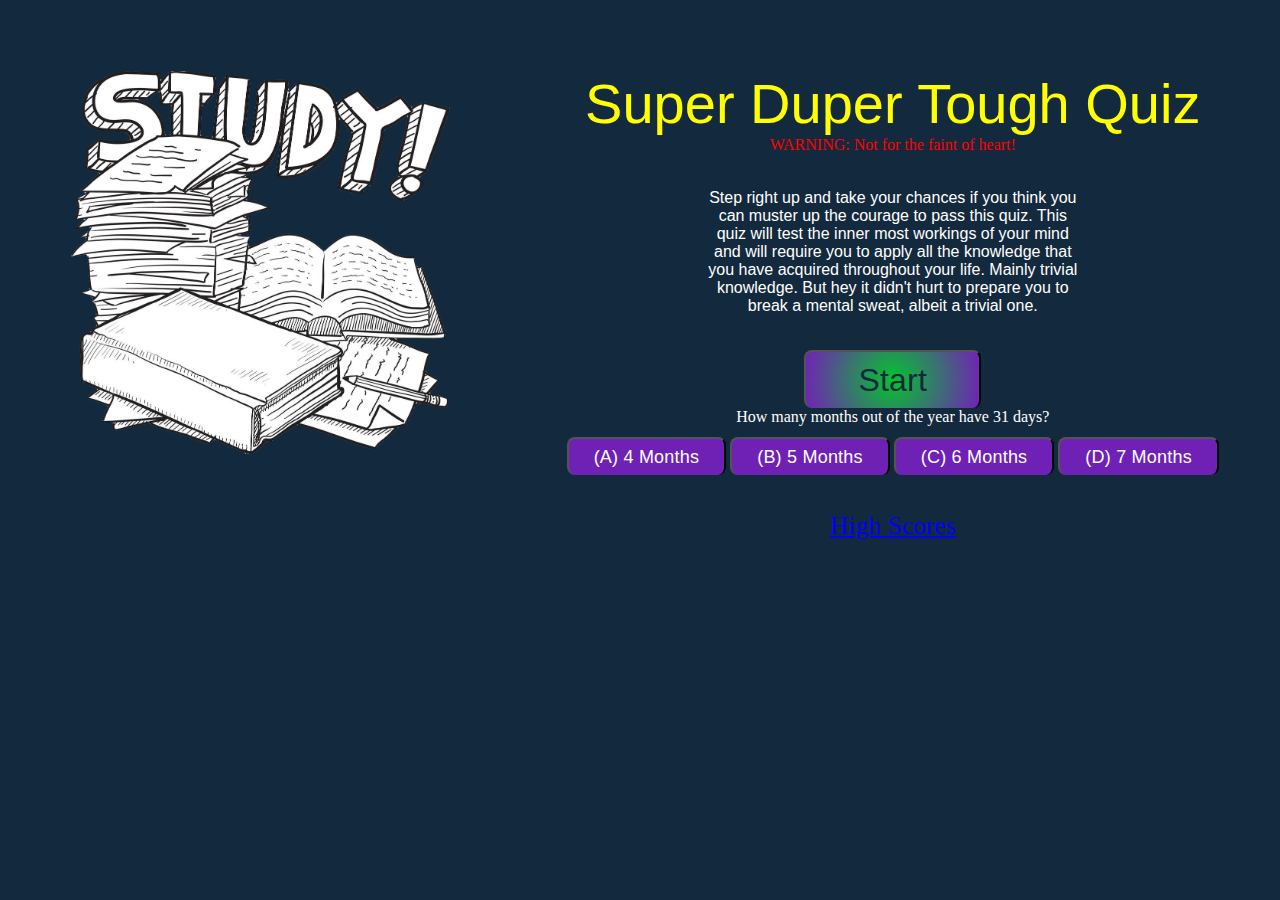
==== index.html @ 0b1778bb "my first commit for this assignmet.  It is still unfinished" ====
<!DOCTYPE html>
<html>
  <head>
    <title>Quiz Yourself</title>
    <meta charset="UTF-8" />
    <meta name="viewport" content="width=device-width, initial-scale=1" />
    <link rel="stylesheet" type="text/css" href="./assets/style.css" />
</head>
<body>
    <img class="examImg" src="./assets/images/study4exam.png" alt="stack of papers to study">
    
    <div class= "large-font">Super Duper Tough Quiz</div>
    <div id="quiz-starting-info">
        <p1>WARNING: Not for the faint of heart!</p1>
        <p>Step right up and take your chances if you think you can muster up the courage to pass this quiz.
        This quiz will test the inner most workings of your mind and will require you to apply all the knowledge that you have
        acquired throughout your life. Mainly trivial knowledge.  But hey it didn't hurt to prepare you to break a mental sweat, albeit a trivial one.</p>
        <button id="start-button" class="begin">Start</button>
    </div>
    
    <div id="current-question">How many months out of the year have 31 days?<br>
            <div id="text-of-question"></div>
            <button id="first-choice" class="answer-button">(A) 4 Months</button>
            <button id="second-choice" class="answer-button">(B) 5 Months</button>
            <button id="third-choice" class="answer-button">(C) 6 Months</button>
            <button id="fourth-choice" class="answer-button">(D) 7 Months</button>
    </div>
    <br><br>

    <script src="./assets/questions.js"></script>
    <script src="./assets/script.js"></script>

    <Footer>
        <a href="./highscores.html">High Scores</a>
    </Footer>
    </body>




    <!--class="bestScores" id="save-score"> possible high scores classes-->
    <!--//span an id to change the questions
    put each answer in a div
    put a class on the div containing all the answers
---- assets/style.css ----
* {

    text-align: center;
    background: #13293d;
    color: #fff;
    border-bottom:30px #879274;
}

body {
    justify-content: center;
    align-items: center;
}

.large-font {
    color: yellow;
    font-size: 3.5em;
    text-align:center;
    font-family: Impact, Haettenschweiler, 'Arial Narrow Bold', sans-serif;
    font-weight: 300;
    padding-top: 5%;
}

p1 {
    color: red;
    text-align: center;

}

p {
    text-align: center;
    flex-wrap: wrap;
    font-family:'Franklin Gothic Medium', 'Arial Narrow', Arial, sans-serif;
    padding-right: 15%;
    padding-left: 15%;
    padding-top: 1.5%;
    margin-left: 40%;
}

.begin {
    background: radial-gradient(circle, rgb(4, 196, 45) 0%, rgba(118, 33, 187, 0.954) 100%);
    border-radius: 8px;
    color: #13293d;
    cursor: pointer;
    font-size: 2em;
    letter-spacing: 0.21px;
    line-height: 16px;
    max-width: 255px;
    padding: 20px 52px;
    text-align: center;
    transition-duration: 0.15s;
    transition-property: background-color;
    transition-timing-function: linear;
    margin-top: 0.6em;
}

.answer-button {
    font-size: 18px;
    background-color: rgba(118, 33, 187, 0.954);
    cursor: pointer;
    border-radius: 8px;
    letter-spacing: 0.21px;
    line-height: 16px;
    max-width: 255px;
    padding: 10px 25px;
    text-align: center;
    transition-timing-function: linear;
    margin-top: 0.6em;
}

a {
    color: blue;
    font-size: 1.6em;
}

.examImg {
    float: left;
    max-width: 30%;
    max-height: 30%;
    margin: 5%
}

.bestScores{
    background: radial-gradient(circle, rgb(4, 196, 45) 0%, rgba(118, 33, 187, 0.954) 100%);
    border-radius: 8px;
    color: #13293d;
    cursor: pointer;
    font-size: 2em;
    letter-spacing: 0.25px;
    line-height: 25px;
    max-width: 255px;
    padding: 20px 52px;
    text-align: center;
    transition-duration: 0.15s;
    transition-property: background-color;
    transition-timing-function: linear;
    margin-top: 0.6em;}


.card {
        background: radial-gradient(circle, rgba(240,230,140,1) 0%, rgba(187,124,33,0.604079131652661) 100%);
        border: 1px solid #eceff1;
        border-radius: 8px;
        box-shadow: rgba(60, 64, 67, 2) 0 1px 2px 0,
          rgba(60, 64, 67, 0.15) 0 2px 4px 3px;
        margin: auto;
        padding: 20px;
}

.large-font {
        font-size: 3.5em;
        text-align:center;
}

.timer {
        height: 240px;
        padding: 10px;
        background: #13293d;
        color: #fff;
        text-align: center;
}

.timer-text {
        padding: 55px;
}


@media screen and (min-width: 768px){
    body {
    flex-direction: column;
    }
}
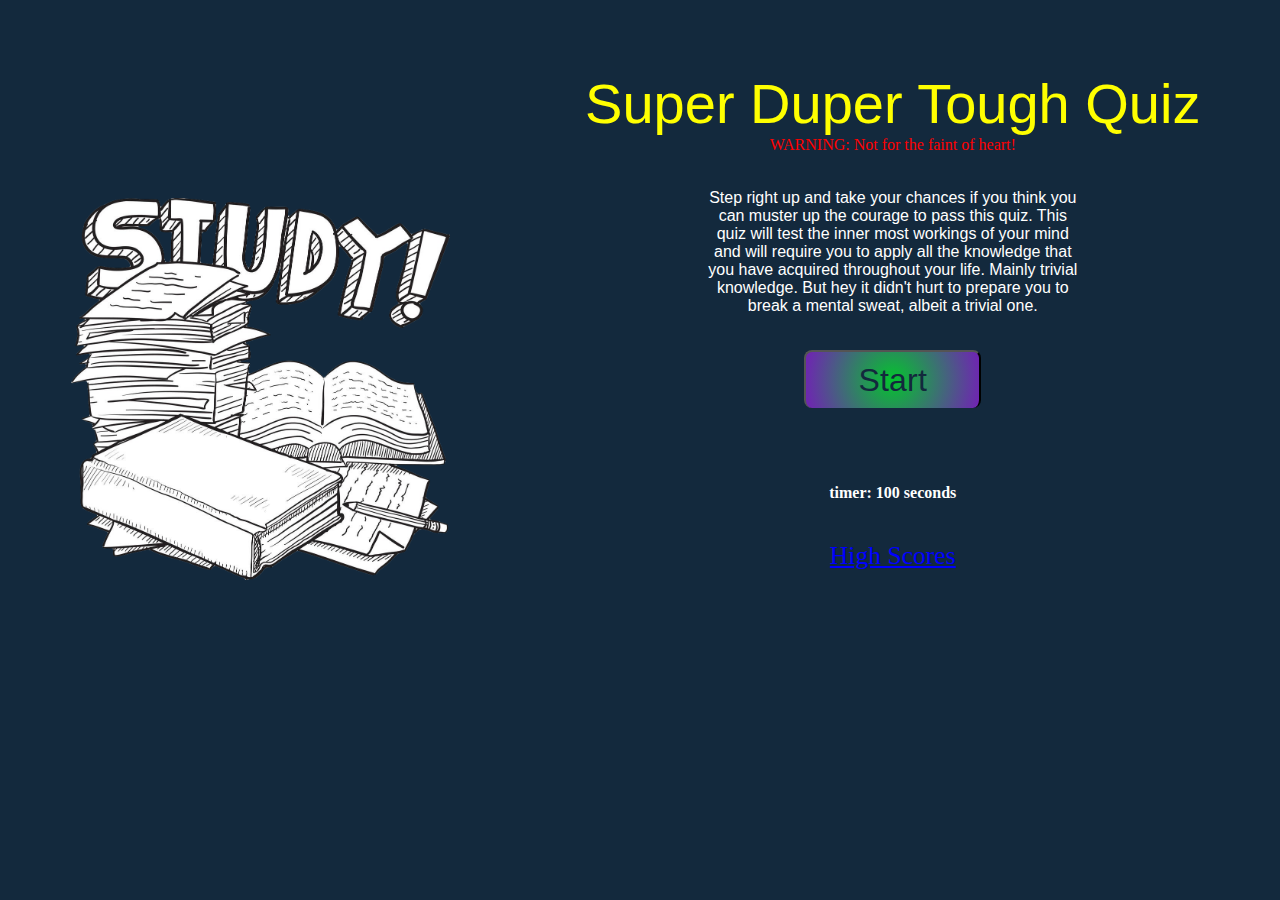
==== commit 1331e806: "update on my code quiz" ====
--- a/index.html
+++ b/index.html
@@ -17,15 +17,32 @@
         acquired throughout your life. Mainly trivial knowledge.  But hey it didn't hurt to prepare you to break a mental sweat, albeit a trivial one.</p>
         <button id="start-button" class="begin">Start</button>
     </div>
-    
-    <div id="current-question">How many months out of the year have 31 days?<br>
-            <div id="text-of-question"></div>
-            <button id="first-choice" class="answer-button">(A) 4 Months</button>
-            <button id="second-choice" class="answer-button">(B) 5 Months</button>
-            <button id="third-choice" class="answer-button">(C) 6 Months</button>
-            <button id="fourth-choice" class="answer-button">(D) 7 Months</button>
+   <br>
+   <div id="current-question"></div><br>
+            <div id="text-of-question">
+            <button id="answer-button-0" class="answer-button">(A) 4 Months</button>
+            <button id="answer-button-1" class="answer-button">(B) 5 Months</button>
+            <button id="answer-button-2" class="answer-button">(C) 6 Months</button>
+            <button id="answer-button-3" class="answer-button">(D) 7 Months</button>
+            </div>
     </div>
-    <br><br>
+    <br>
+
+    <h4>timer: <span id="timer">100</span> seconds</h4>
+
+    <br>
+
+    <div id="form" class="form">
+        <div class="final-score">
+            <p>Final Score</p>
+            <p id="finalScore"></p>
+        </div>
+        <p>Enter your initials to be recorded in this quiz's hall of fame!</p>
+        <form action="save-score-form" method="post">
+            <input type="text" id="initials" name="user-initials" placeholder="initials">
+            <button type="submit" class="saveInitials" id="save-score">save score</button>
+        </form>
+    </div>
 
     <script src="./assets/questions.js"></script>
     <script src="./assets/script.js"></script>
@@ -38,7 +55,3 @@
 
 
 
-    <!--class="bestScores" id="save-score"> possible high scores classes-->
-    <!--//span an id to change the questions
-    put each answer in a div
-    put a class on the div containing all the answers--- a/assets/style.css
+++ b/assets/style.css
@@ -76,34 +76,8 @@
     float: left;
     max-width: 30%;
     max-height: 30%;
-    margin: 5%
-}
-
-.bestScores{
-    background: radial-gradient(circle, rgb(4, 196, 45) 0%, rgba(118, 33, 187, 0.954) 100%);
-    border-radius: 8px;
-    color: #13293d;
-    cursor: pointer;
-    font-size: 2em;
-    letter-spacing: 0.25px;
-    line-height: 25px;
-    max-width: 255px;
-    padding: 20px 52px;
-    text-align: center;
-    transition-duration: 0.15s;
-    transition-property: background-color;
-    transition-timing-function: linear;
-    margin-top: 0.6em;}
-
-
-.card {
-        background: radial-gradient(circle, rgba(240,230,140,1) 0%, rgba(187,124,33,0.604079131652661) 100%);
-        border: 1px solid #eceff1;
-        border-radius: 8px;
-        box-shadow: rgba(60, 64, 67, 2) 0 1px 2px 0,
-          rgba(60, 64, 67, 0.15) 0 2px 4px 3px;
-        margin: auto;
-        padding: 20px;
+    margin: 5%;
+    padding-top: 10%;
 }
 
 .large-font {
@@ -111,17 +85,18 @@
         text-align:center;
 }
 
-.timer {
-        height: 240px;
-        padding: 10px;
-        background: #13293d;
-        color: #fff;
-        text-align: center;
+input {
+    background-color: whitesmoke;
+    color: black;
 }
 
-.timer-text {
-        padding: 55px;
+.final-score {
+	display: flex;
+	flex-direction: row;
+	justify-content: center;
+
 }
+
 
 
 @media screen and (min-width: 768px){
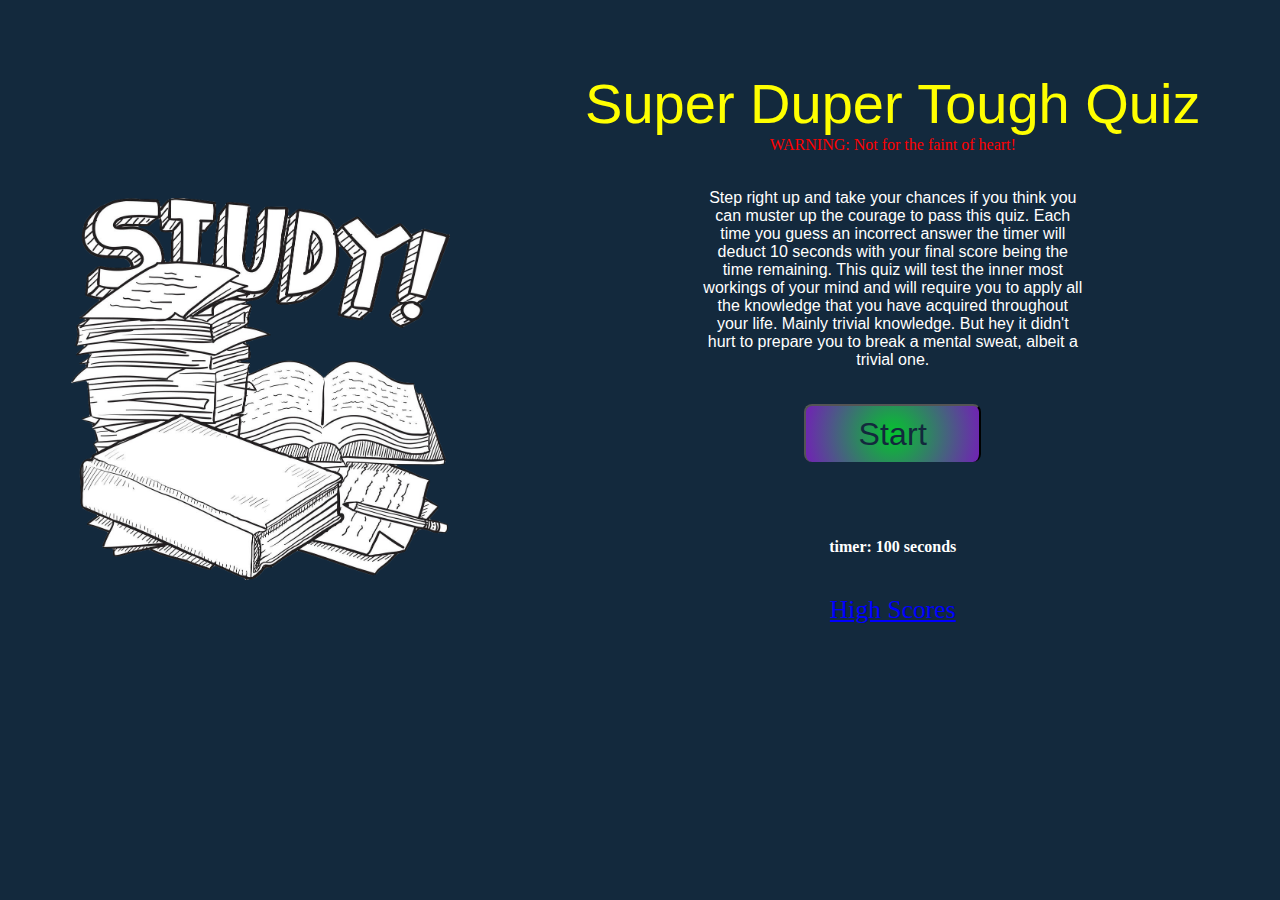
==== commit 6273b7a9: "edited the quiz infomation text on the html page" ====
--- a/index.html
+++ b/index.html
@@ -12,9 +12,10 @@
     <div class= "large-font">Super Duper Tough Quiz</div>
     <div id="quiz-starting-info">
         <p1>WARNING: Not for the faint of heart!</p1>
-        <p>Step right up and take your chances if you think you can muster up the courage to pass this quiz.
-        This quiz will test the inner most workings of your mind and will require you to apply all the knowledge that you have
-        acquired throughout your life. Mainly trivial knowledge.  But hey it didn't hurt to prepare you to break a mental sweat, albeit a trivial one.</p>
+        <p>Step right up and take your chances if you think you can muster up the courage to pass this quiz. Each time you guess an incorrect answer
+            the timer will deduct 10 seconds with your final score being the time remaining.
+            This quiz will test the inner most workings of your mind and will require you to apply all the knowledge that you have
+            acquired throughout your life. Mainly trivial knowledge.  But hey it didn't hurt to prepare you to break a mental sweat, albeit a trivial one.</p>
         <button id="start-button" class="begin">Start</button>
     </div>
    <br>
